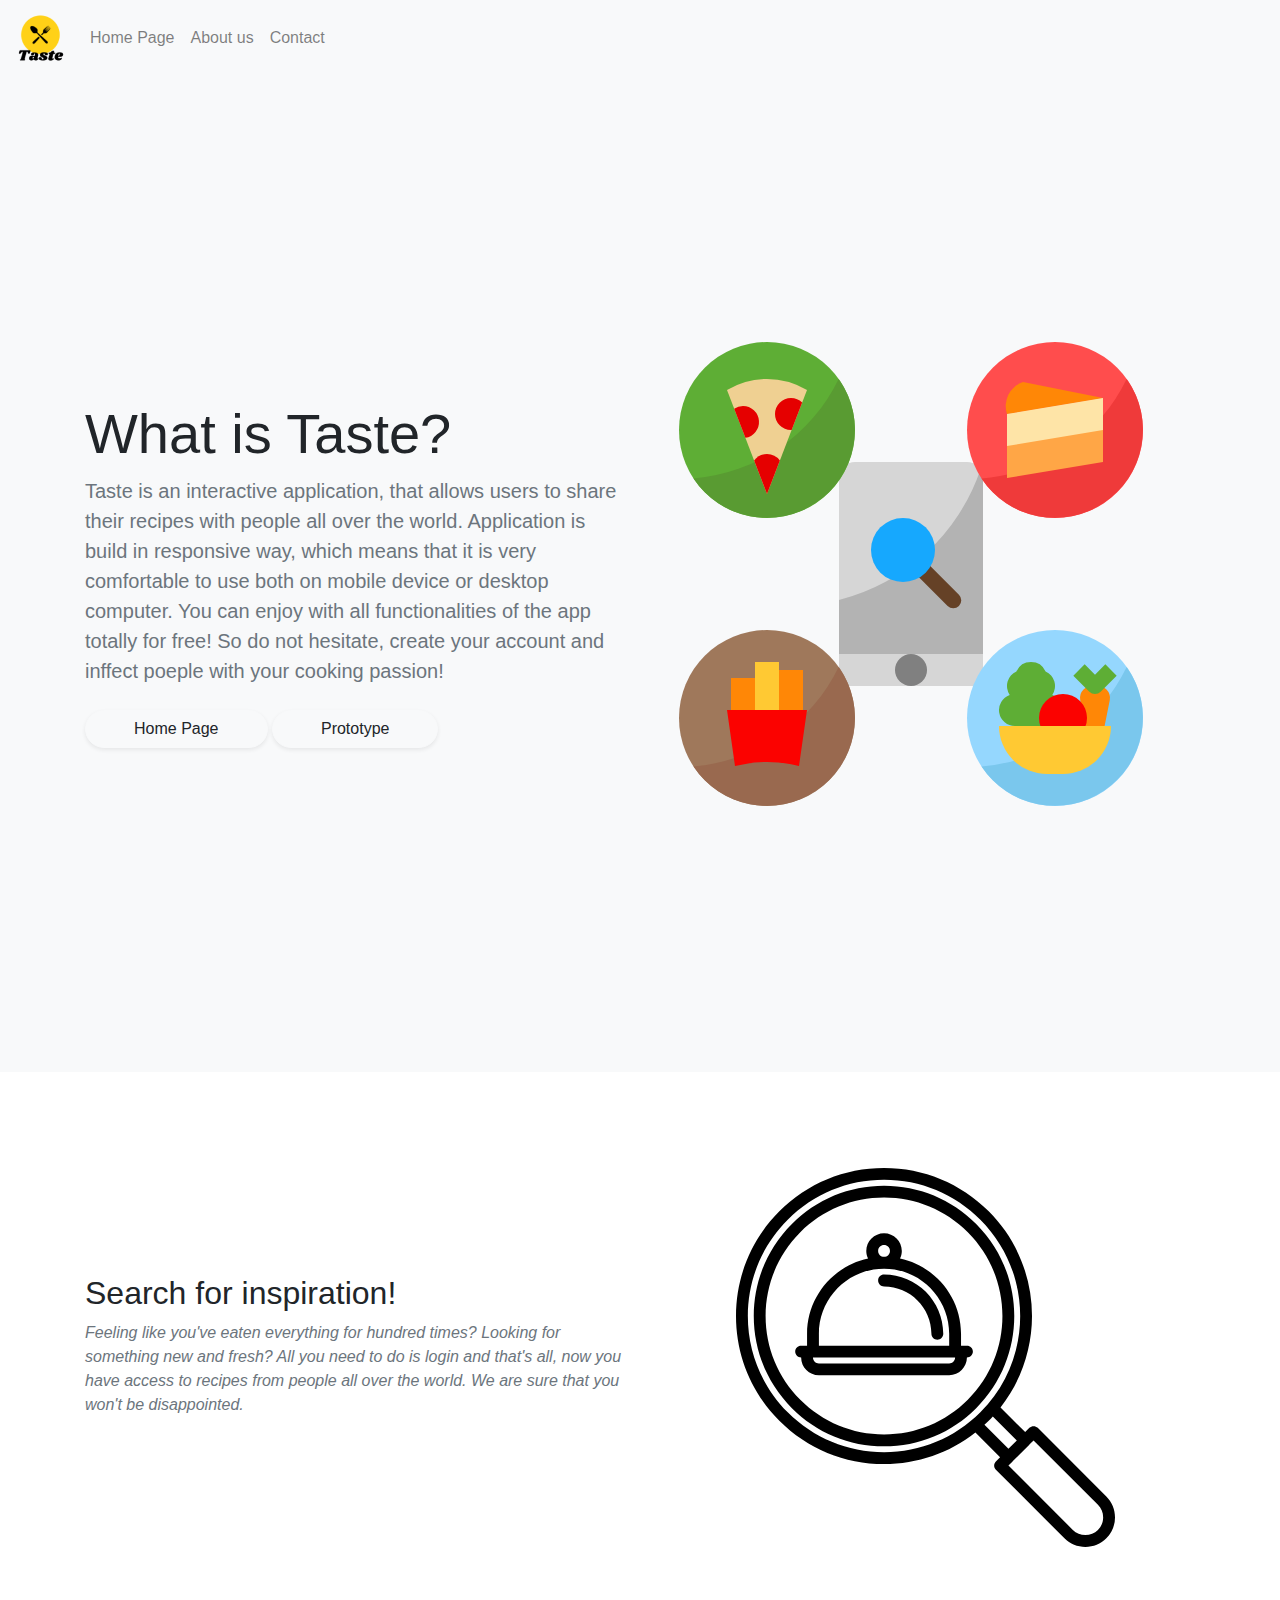
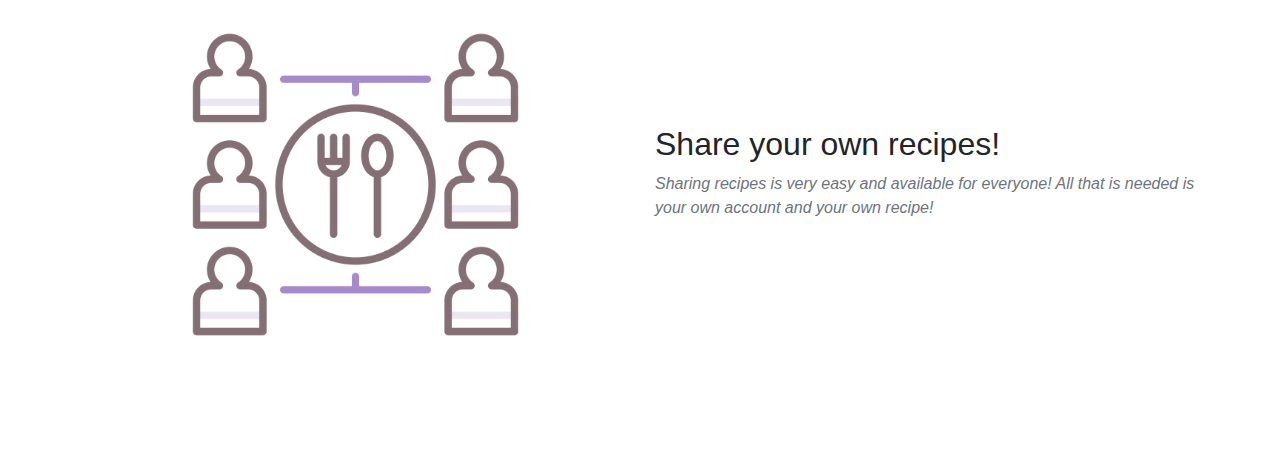
==== taste/index.html @ 820bd516 "landing page" ====
<html lang="en">
<head>
  <meta charset="UTF-8">
  <meta name="viewport" content="width=device-width, initial-scale=1.0">
  <meta http-equiv="X-UA-Compatible" content="ie=edge">
  <!-- Compiled and minified CSS -->
  <link rel="stylesheet" href="aStyles.css">
  <link rel="stylesheet" href="styles.css">
  <!-- Bootstrap  -->
  <link rel="stylesheet" href="https://stackpath.bootstrapcdn.com/bootstrap/4.3.1/css/bootstrap.min.css" integrity="sha384-ggOyR0iXCbMQv3Xipma34MD+dH/1fQ784/j6cY/iJTQUOhcWr7x9JvoRxT2MZw1T" crossorigin="anonymous">
  <!-- <link rel="stylesheet" href="https://cdnjs.cloudflare.com/ajax/libs/materialize/1.0.0/css/materialize.min.css"> -->
  <title>Taste</title>
  <link rel="manifest" href="/manifest.json">
  <meta name="theme-color" content="#FFE1C4">
  <link rel="apple-touch-icon" href="img/icons/icon96.png">
  <link href="https://fonts.googleapis.com/css2?family=Lexend+Tera&family=Oswald:wght@600&display=swap" rel="stylesheet">
  <meta name="apple-mobile-web-app-status-bar" content="aa7700">
  <link rel="shortcut icon" href="../favi.png" type="image/x-icon">
</head>
<body class="grey lighten-3"">

  
  <!-- NAVBAR -->
  <nav class="navbar navbar-expand-lg navbar-light bg-light">
    <a class="navbar-brand" href="#"><img src="../logo.png" alt="logo" style="width: 50px; height: 50px; padding:0;"></a>

    <button class="navbar-toggler" type="button" data-toggle="collapse" data-target="#navbarSupportedContent" aria-controls="navbarSupportedContent" aria-expanded="false" aria-label="Toggle navigation">
      <span class="navbar-toggler-icon"></span>
    </button>
  
    <div class="collapse navbar-collapse" id="navbarSupportedContent">
      <ul class="navbar-nav mr-auto ">
        <li class="nav-item liItem" style="display:normal">
            <a  class="nav-link" href="./index.html">
              Home Page
            </a>          </li>
          <li class="nav-item liItem" style="display:normal">
            <a  class="nav-link" href="./about.html">
              About us
            </a>          </li>
         <li class="nav-item liItem" style="display:normal">
           <a  class="nav-link" href="./contact.html">
            Contact
           </a>          </li>
      </ul>
    </div>
  </nav>
  <div class="bg-light">
    <div class="container py-5">
      <div class="row h-100 align-items-center py-5">
        <div class="col-lg-6">
          <h1 class="display-4">What is Taste?</h1>
          <p class="lead text-muted mb-0"><strong>Taste</strong> is an interactive application, that allows users to share their recipes with people all over the world. Application is build in responsive way, which means that it is very comfortable to use both on mobile device or desktop computer. You can enjoy with all functionalities of the app totally for free! So do not hesitate, create your account and inffect poeple with your cooking passion! </p>
          <br><a href="./index.html" class="btn btn-light px-5 rounded-pill shadow-sm">Home Page</a>
          <a href="https://pr.to/PMA18N/"  target="_blank" class="btn btn-light px-5 rounded-pill shadow-sm">Prototype</a>
        </div>
        
        <div class="col-lg-6 d-none d-lg-block"><img src="../order-food.svg" alt="" class="img-fluid"></div>
      </div>
    </div>
  </div>
  
  <div class="bg-white py-5">
    <div class="container py-5">
      <div class="row align-items-center mb-5">
        <div class="col-lg-6 order-2 order-lg-1"><i class="fa fa-bar-chart fa-2x mb-3 text-primary"></i>
          <h2 class="font-weight-light">Search for inspiration!</h2>
          <p class="font-italic text-muted mb-4">Feeling like you've eaten everything for hundred times? Looking for something new and fresh? All you need to do is login and that's all, now you have access to recipes from people all over the world. We are sure that you won't be disappointed.</p>
        </div>
        <div class="col-lg-5 px-5 mx-auto order-1 order-lg-2"><img src="../food-delivery.svg" alt="" class="img-fluid mb-4 mb-lg-0"></div>
      </div>
      <div class="row align-items-center">
        <div class="col-lg-5 px-5 mx-auto"><img src="../family.png" alt="" class="img-fluid mb-4 mb-lg-0"></div>
        <div class="col-lg-6"><i class="fa fa-leaf fa-2x mb-3 text-primary"></i>
          <h2 class="font-weight-light">Share your own recipes!</h2>
          <p class="font-italic text-muted mb-4">Sharing recipes is very easy and available for everyone! All that is needed is your own account and your own recipe!</p>
        </div>
      </div>
    </div>
  </div>
  <script src="https://code.jquery.com/jquery-3.3.1.slim.min.js" integrity="sha384-q8i/X+965DzO0rT7abK41JStQIAqVgRVzpbzo5smXKp4YfRvH+8abtTE1Pi6jizo" crossorigin="anonymous"></script>
<script src="https://cdnjs.cloudflare.com/ajax/libs/popper.js/1.14.7/umd/popper.min.js" integrity="sha384-UO2eT0CpHqdSJQ6hJty5KVphtPhzWj9WO1clHTMGa3JDZwrnQq4sF86dIHNDz0W1" crossorigin="anonymous"></script>
<script src="https://stackpath.bootstrapcdn.com/bootstrap/4.3.1/js/bootstrap.min.js" integrity="sha384-JjSmVgyd0p3pXB1rRibZUAYoIIy6OrQ6VrjIEaFf/nJGzIxFDsf4x0xIM+B07jRM" crossorigin="anonymous"></script>
</body>
</html>
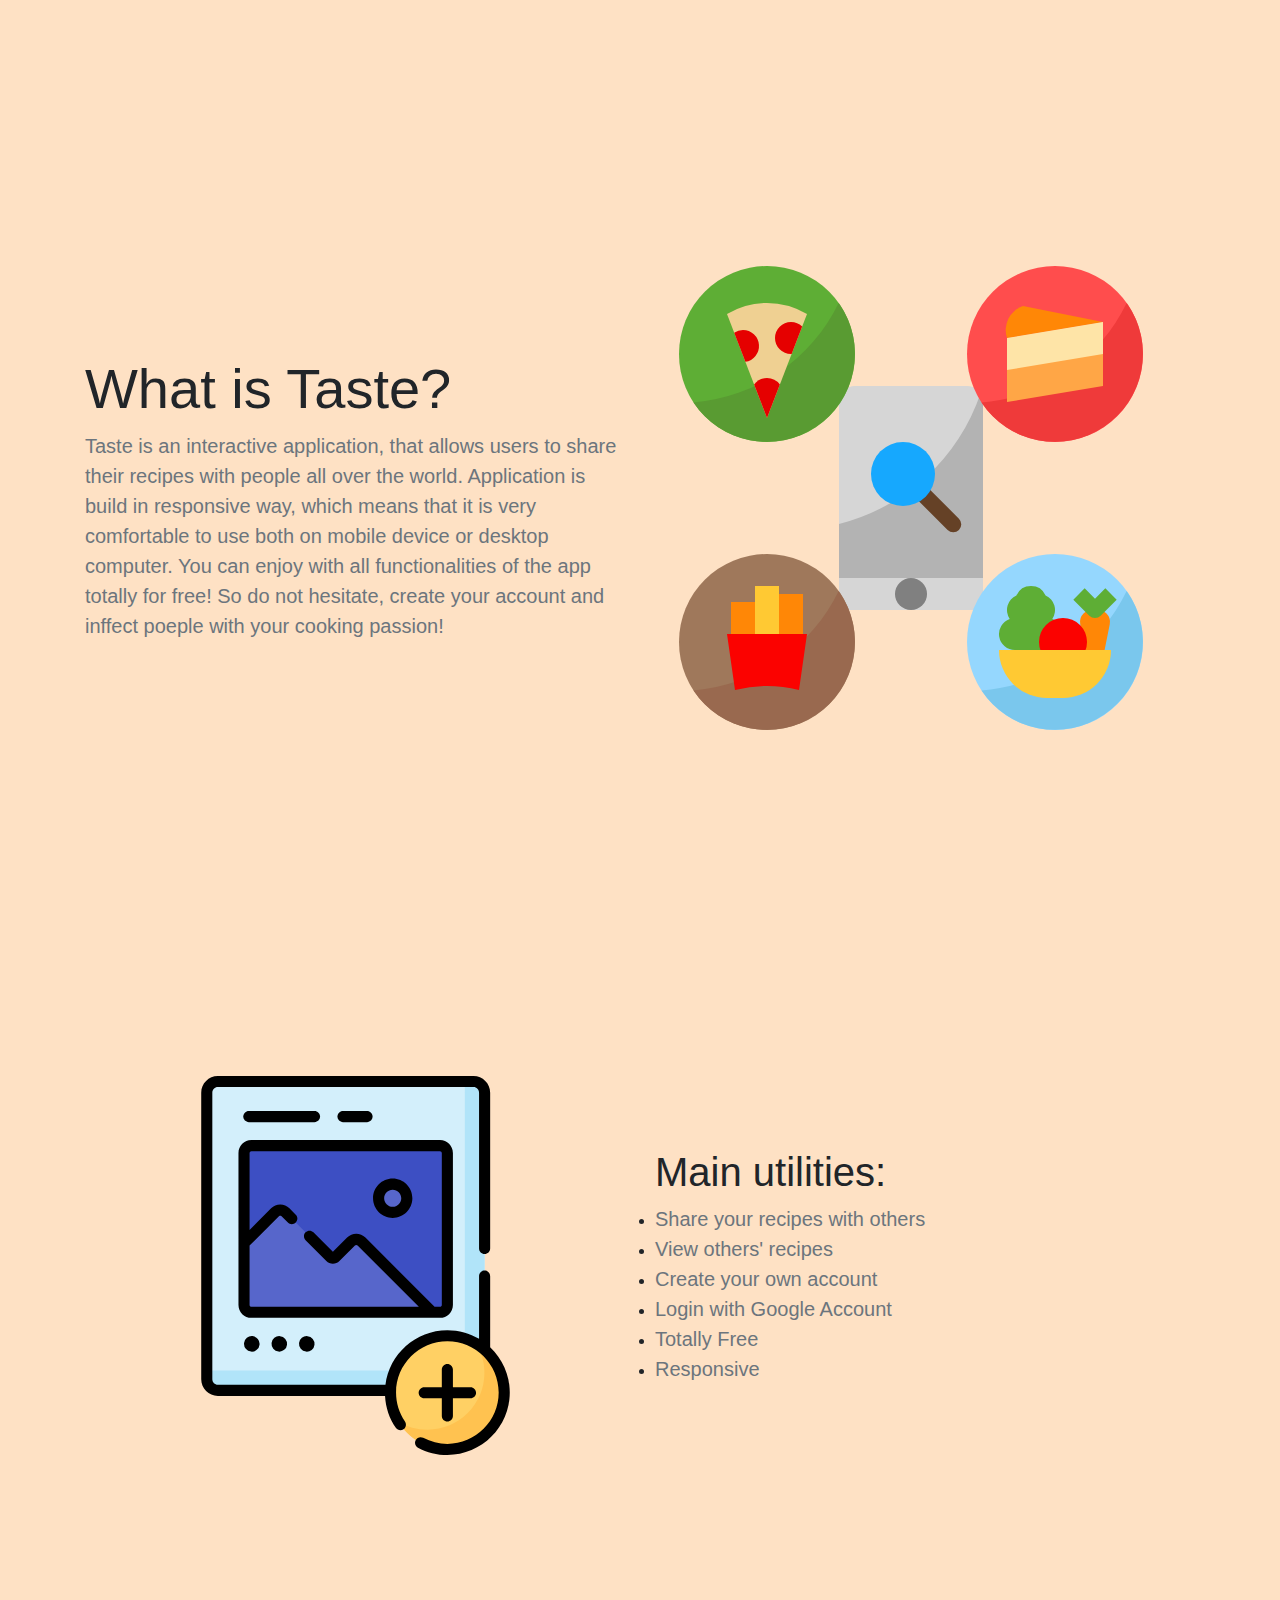
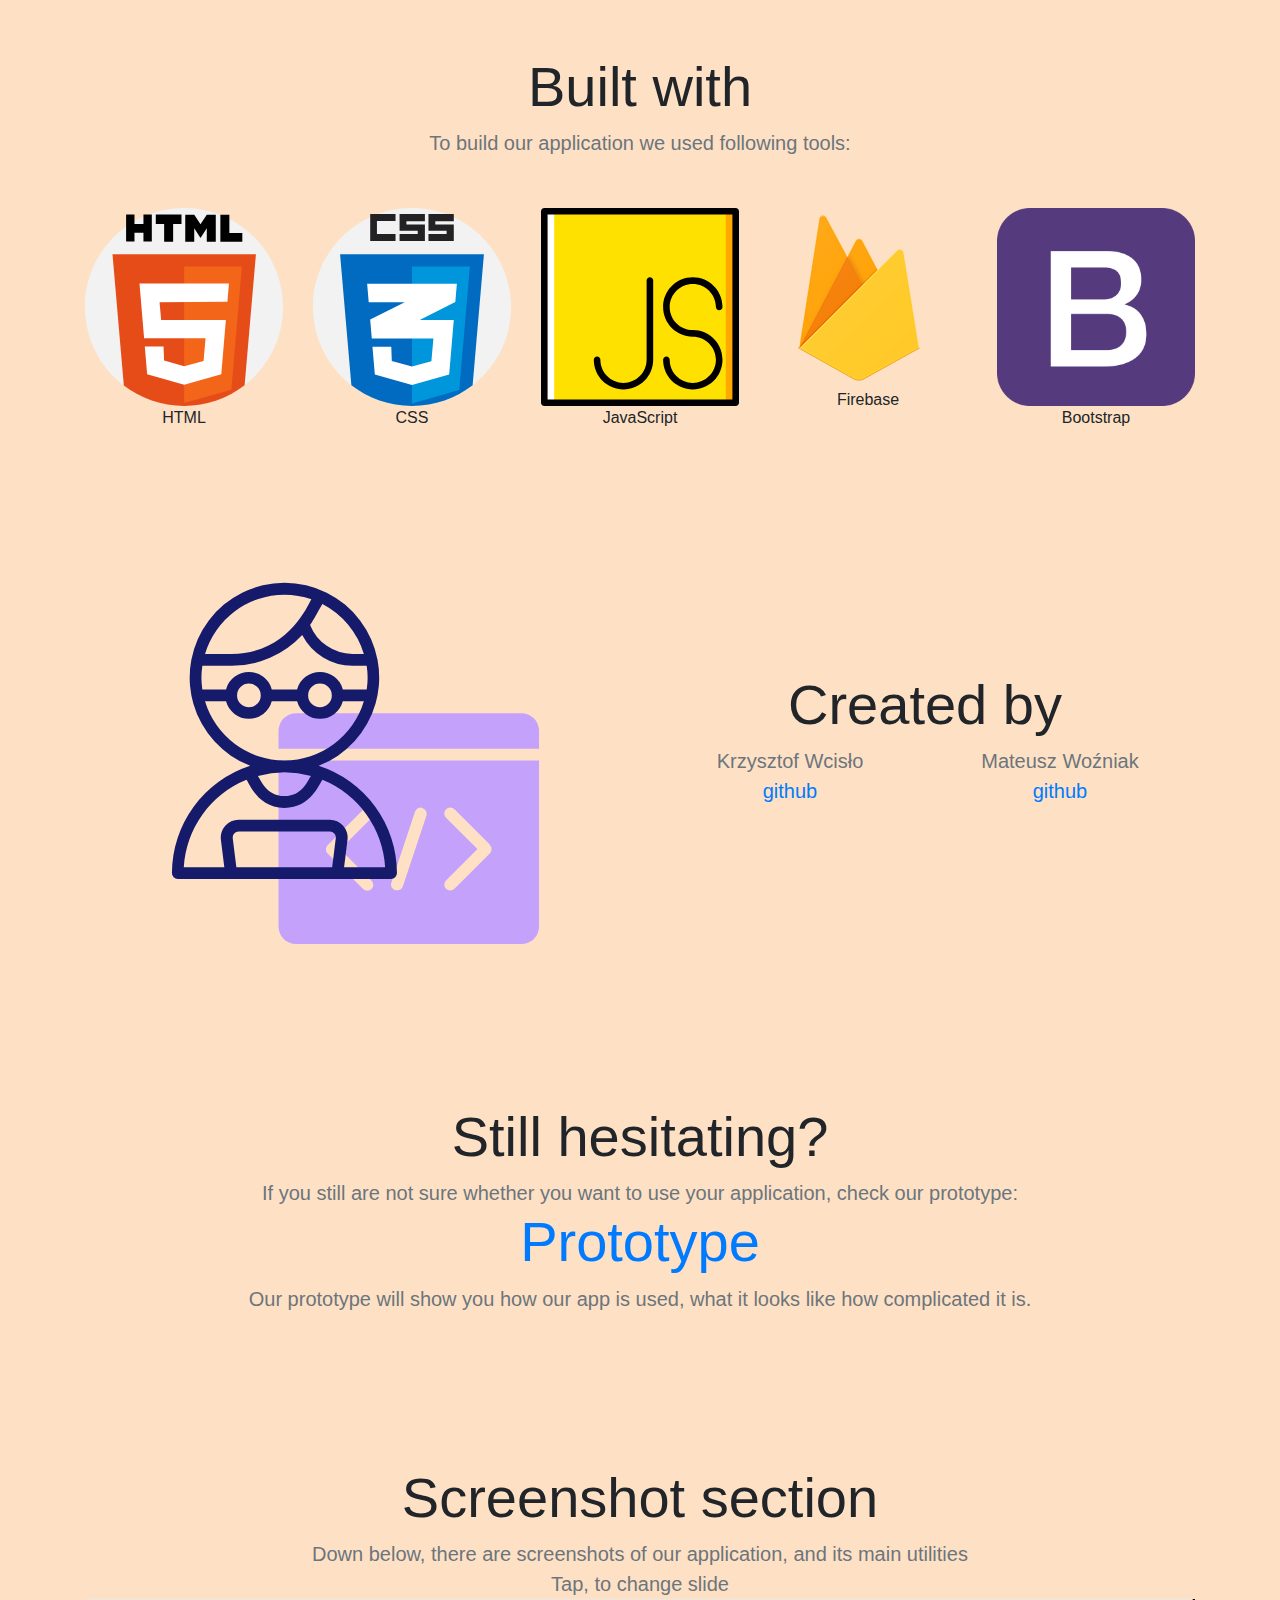
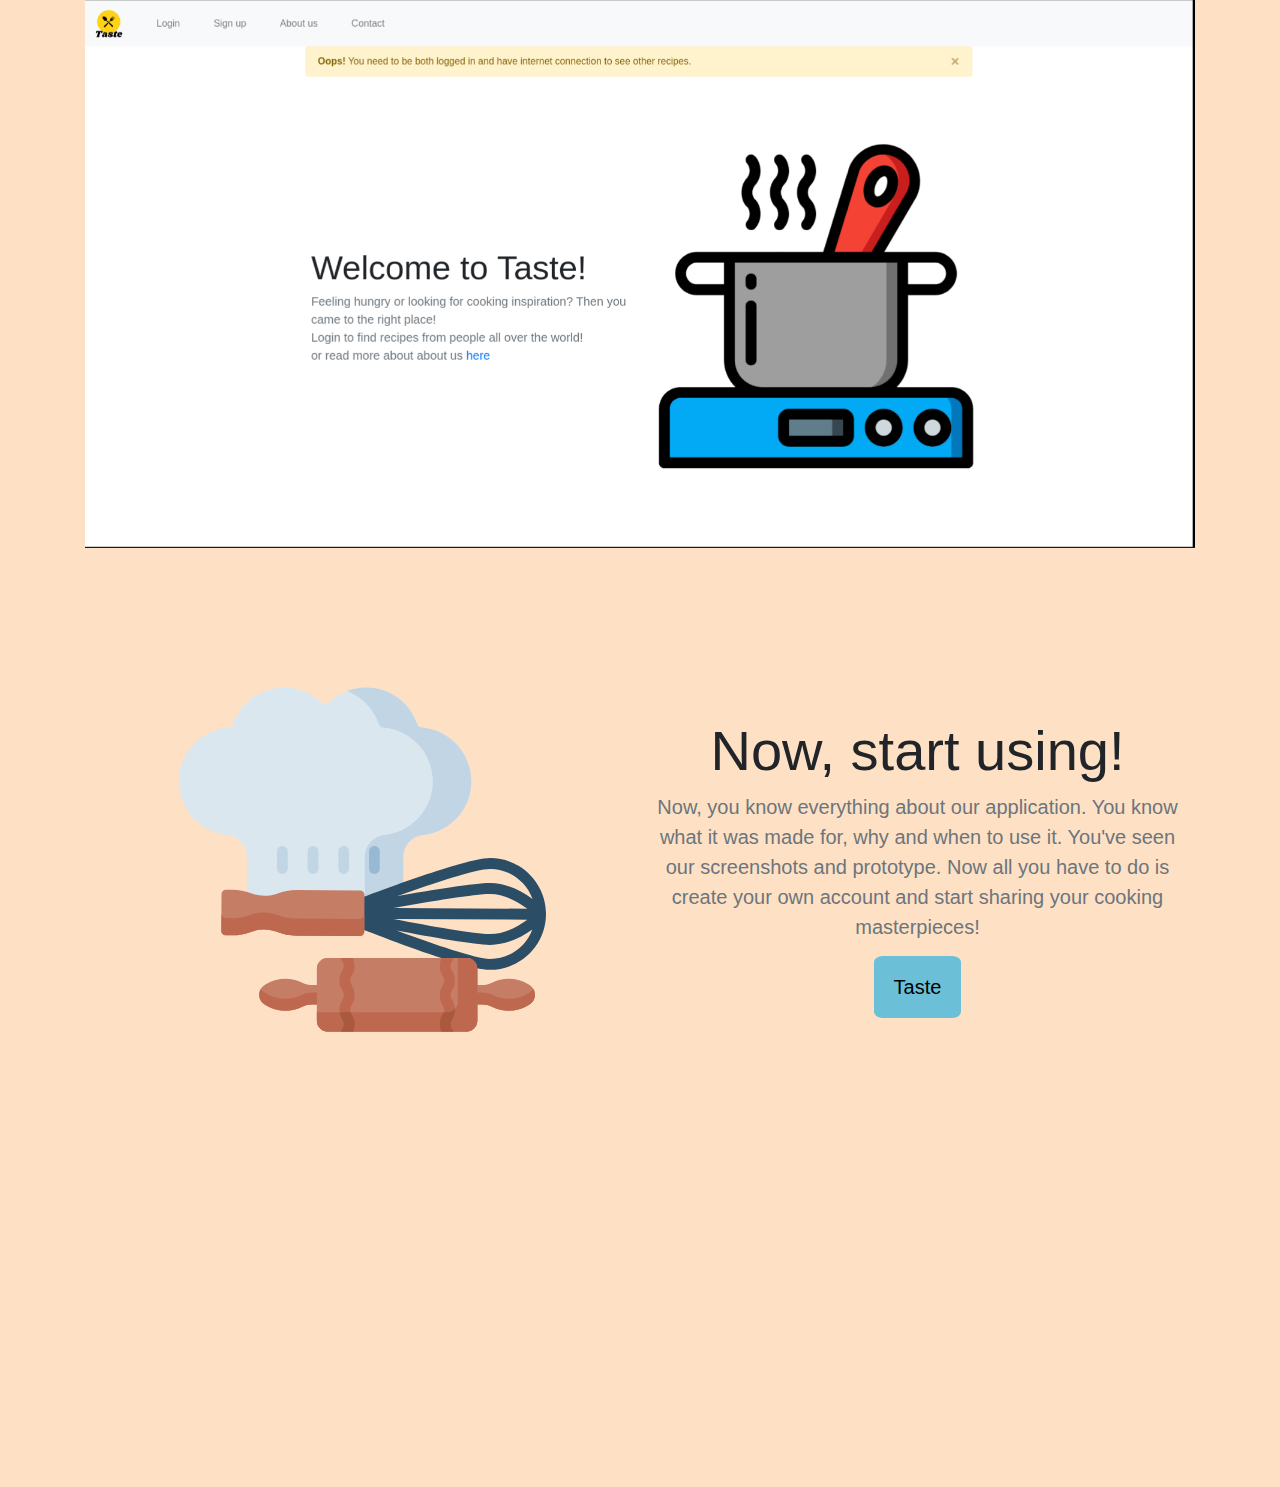
==== commit ba2945da: "redesign landing page" ====
--- a/taste/index.html
+++ b/taste/index.html
@@ -4,7 +4,7 @@
   <meta name="viewport" content="width=device-width, initial-scale=1.0">
   <meta http-equiv="X-UA-Compatible" content="ie=edge">
   <!-- Compiled and minified CSS -->
-  <link rel="stylesheet" href="aStyles.css">
+  <link rel="stylesheet" href="styles.css">
   <link rel="stylesheet" href="styles.css">
   <!-- Bootstrap  -->
   <link rel="stylesheet" href="https://stackpath.bootstrapcdn.com/bootstrap/4.3.1/css/bootstrap.min.css" integrity="sha384-ggOyR0iXCbMQv3Xipma34MD+dH/1fQ784/j6cY/iJTQUOhcWr7x9JvoRxT2MZw1T" crossorigin="anonymous">
@@ -16,43 +16,16 @@
   <link href="https://fonts.googleapis.com/css2?family=Lexend+Tera&family=Oswald:wght@600&display=swap" rel="stylesheet">
   <meta name="apple-mobile-web-app-status-bar" content="aa7700">
   <link rel="shortcut icon" href="../favi.png" type="image/x-icon">
+  <link href="https://fonts.googleapis.com/css2?family=Anton&display=swap" rel="stylesheet"> 
 </head>
-<body class="grey lighten-3"">
-
-  
-  <!-- NAVBAR -->
-  <nav class="navbar navbar-expand-lg navbar-light bg-light">
-    <a class="navbar-brand" href="#"><img src="../logo.png" alt="logo" style="width: 50px; height: 50px; padding:0;"></a>
-
-    <button class="navbar-toggler" type="button" data-toggle="collapse" data-target="#navbarSupportedContent" aria-controls="navbarSupportedContent" aria-expanded="false" aria-label="Toggle navigation">
-      <span class="navbar-toggler-icon"></span>
-    </button>
-  
-    <div class="collapse navbar-collapse" id="navbarSupportedContent">
-      <ul class="navbar-nav mr-auto ">
-        <li class="nav-item liItem" style="display:normal">
-            <a  class="nav-link" href="./index.html">
-              Home Page
-            </a>          </li>
-          <li class="nav-item liItem" style="display:normal">
-            <a  class="nav-link" href="./about.html">
-              About us
-            </a>          </li>
-         <li class="nav-item liItem" style="display:normal">
-           <a  class="nav-link" href="./contact.html">
-            Contact
-           </a>          </li>
-      </ul>
-    </div>
-  </nav>
-  <div class="bg-light">
+<body class="grey lighten-3 landingPage">
+  <div class="landing">
     <div class="container py-5">
-      <div class="row h-100 align-items-center py-5">
+        
+      <div class="row h-100 align-items-center py-5" >
         <div class="col-lg-6">
           <h1 class="display-4">What is Taste?</h1>
           <p class="lead text-muted mb-0"><strong>Taste</strong> is an interactive application, that allows users to share their recipes with people all over the world. Application is build in responsive way, which means that it is very comfortable to use both on mobile device or desktop computer. You can enjoy with all functionalities of the app totally for free! So do not hesitate, create your account and inffect poeple with your cooking passion! </p>
-          <br><a href="./index.html" class="btn btn-light px-5 rounded-pill shadow-sm">Home Page</a>
-          <a href="https://pr.to/PMA18N/"  target="_blank" class="btn btn-light px-5 rounded-pill shadow-sm">Prototype</a>
         </div>
         
         <div class="col-lg-6 d-none d-lg-block"><img src="../order-food.svg" alt="" class="img-fluid"></div>
@@ -60,24 +33,113 @@
     </div>
   </div>
   
-  <div class="bg-white py-5">
-    <div class="container py-5">
-      <div class="row align-items-center mb-5">
-        <div class="col-lg-6 order-2 order-lg-1"><i class="fa fa-bar-chart fa-2x mb-3 text-primary"></i>
-          <h2 class="font-weight-light">Search for inspiration!</h2>
-          <p class="font-italic text-muted mb-4">Feeling like you've eaten everything for hundred times? Looking for something new and fresh? All you need to do is login and that's all, now you have access to recipes from people all over the world. We are sure that you won't be disappointed.</p>
+  <div class="py-5">
+    <div class="container py-5" style="margin-bottom:150px;">
+        <div class="row align-items-center" style="padding-top:80px;">
+            <div class="col-lg-5 px-5 mx-auto"><img src="share-post.svg" alt="" class="img-fluid mb-4 mb-lg-0"></div>
+            <div class="col-lg-6"><i class="fa fa-leaf fa-2x mb-3 text-primary"></i>
+                <h1>Main utilities:</h1>
+                <ul class="list-group">
+                    <li> <p class="lead text-muted mb-0">Share your recipes with others</p></li>
+                    <li> <p class="lead text-muted mb-0">View others' recipes</p></li>
+                    <li> <p class="lead text-muted mb-0">Create your own account</p></li>
+                    <li> <p class="lead text-muted mb-0">Login with Google Account</p></li>
+                    <li> <p class="lead text-muted mb-0">Totally Free</p></li>
+                    <li> <p class="lead text-muted mb-0">Responsive</p></li>
+                  </ul>
+            </div>
+          </div>     
+    </div>
+    <h1 class="display-4 text-center">Built with</h1>
+    <p class="lead text-muted mb-0 text-center" style="padding-bottom:50px;">To build our application we used following tools:</p>
+    <div class="container">
+      <div class="row">
+        <div class="col-sm">
+          <img class="img-fluid"src="html-5.svg" alt="">
+          <p class="text-center">HTML</p>
         </div>
-        <div class="col-lg-5 px-5 mx-auto order-1 order-lg-2"><img src="../food-delivery.svg" alt="" class="img-fluid mb-4 mb-lg-0"></div>
-      </div>
-      <div class="row align-items-center">
-        <div class="col-lg-5 px-5 mx-auto"><img src="../family.png" alt="" class="img-fluid mb-4 mb-lg-0"></div>
-        <div class="col-lg-6"><i class="fa fa-leaf fa-2x mb-3 text-primary"></i>
-          <h2 class="font-weight-light">Share your own recipes!</h2>
-          <p class="font-italic text-muted mb-4">Sharing recipes is very easy and available for everyone! All that is needed is your own account and your own recipe!</p>
+        <div class="col-sm">
+            <img class="img-fluid"src="css.svg" alt="">
+            <p class="text-center">CSS</p>
         </div>
+        <div class="col-sm">
+            <img class="img-fluid"src="js.svg" alt="">
+            <p class="text-center">JavaScript</p>
+        </div>
+        <div class="col-sm">
+            <img class="img-fluid"src="SAS.png" alt="">
+          <p class="text-center">Firebase</p>
+          </div>
+          <div class="col-sm">
+            <img class="img-fluid"src="bt.png" alt="">
+          <p class="text-center">Bootstrap</p>
+          </div>
       </div>
     </div>
+    <div class="container py-5" style="margin-bottom:150px;">
+        <div class="row align-items-center" style="margin-top:80px;">
+            <div class="col-lg-5 px-5 mx-auto"><img src="coding.svg" alt="" class="img-fluid mb-4 mb-lg-0"></div>
+            <div class="col-lg-6"><i class="fa fa-leaf fa-2x mb-3 text-primary"></i>
+                <h1 class="display-4 text-center">Created by</h1>
+                <div class="container">
+                    <div class="row">
+                      <div class="col-sm">
+                        <p class="lead text-muted mb-0 text-center" style="padding-bottom:50px;">Krzysztof Wcisło<br><a href="https://github.com/kwcislo98" target="_blank">github</a></p>
+                      </div>
+                      <div class="col-sm">
+                        <p class="lead text-muted mb-0 text-center" style="padding-bottom:50px;">Mateusz Woźniak<br><a href="https://github.com/mWozniak98" target="_blank">github</a></p>
+                      </div>
+            </div>
+          </div>     
+    </div>
+    
   </div>
+  <div style="margin-top:150px;"> 
+    <h1 class="display-4 text-center">Still hesitating?</h1>
+    <p class="lead text-muted mb-0 text-center">If you still are not sure whether you want to use your application, check our prototype:</p>
+         <a href="https://pr.to/PMA18N/" target="_blank"><h1 class="display-4 text-center">Prototype</h1></a>  
+    <p class="lead text-muted mb-0 text-center">Our prototype will show you how our app is used, what it looks like how complicated it is.</p>
+  </div>
+ <div style="margin-top:150px;">
+    <h1 class="display-4 text-center">Screenshot section</h1>
+    <p class="lead text-muted mb-0 text-center">Down below, there are screenshots of our application, and its main utilities
+        <br>Tap, to change slide
+    </p>
+    <div id="carouselExampleControls" class="carousel slide" data-ride="carousel">
+        <div class="carousel-inner">
+          <div class="carousel-item active">
+            <img class="d-block w-100" src="screen1.png" alt="First slide">
+          </div>
+          <div class="carousel-item">
+            <img class="d-block w-100" src="screen2.png" alt="Second slide">
+          </div>
+          <div class="carousel-item">
+            <img class="d-block w-100" src="screen3.png" alt="Third slide">
+          </div>
+          <div class="carousel-item">
+            <img class="d-block w-100" src="screen4.png" alt="Third slide">
+          </div>
+        </div>
+        <a class="carousel-control-prev" href="#carouselExampleControls" role="button" data-slide="prev">
+          <span class="carousel-control-prev-icon" aria-hidden="true"></span>
+          <span class="sr-only">Previous</span>
+        </a>
+        <a class="carousel-control-next" href="#carouselExampleControls" role="button" data-slide="next">
+          <span class="carousel-control-next-icon" aria-hidden="true"></span>
+          <span class="sr-only">Next</span>
+        </a>
+      </div>
+ </div>
+ <div class="container py-5" style="margin-bottom:150px;">
+    <div class="row align-items-center" style="margin-top:80px;">
+        <div class="col-lg-5 px-5 mx-auto"><img src="../cooking.svg" alt="" class="img-fluid mb-4 mb-lg-0"></div>
+        <div class="col-lg-6"><i class="fa fa-leaf fa-2x mb-3 text-primary"></i>
+            <h1 class="display-4 text-center">Now, start using!</h1>
+            <p class="lead text-muted mb-0 text-center">Now, you know everything about our application. You know what it was made for, why and when to use it. You've seen our screenshots and prototype. Now all you have to do is create your own account and start sharing your cooking masterpieces!
+                <br><br> <a href="https://kwcislo98.github.io/" style="border-radius: 10%; background-color:#6bbfd6; color:black; padding:20px;">Taste</a>
+            </p>
+      </div>     
+</div>
   <script src="https://code.jquery.com/jquery-3.3.1.slim.min.js" integrity="sha384-q8i/X+965DzO0rT7abK41JStQIAqVgRVzpbzo5smXKp4YfRvH+8abtTE1Pi6jizo" crossorigin="anonymous"></script>
 <script src="https://cdnjs.cloudflare.com/ajax/libs/popper.js/1.14.7/umd/popper.min.js" integrity="sha384-UO2eT0CpHqdSJQ6hJty5KVphtPhzWj9WO1clHTMGa3JDZwrnQq4sF86dIHNDz0W1" crossorigin="anonymous"></script>
 <script src="https://stackpath.bootstrapcdn.com/bootstrap/4.3.1/js/bootstrap.min.js" integrity="sha384-JjSmVgyd0p3pXB1rRibZUAYoIIy6OrQ6VrjIEaFf/nJGzIxFDsf4x0xIM+B07jRM" crossorigin="anonymous"></script>
--- a/taste/styles.css
+++ b/taste/styles.css
@@ -0,0 +1,11 @@
+.landing{
+    height: 100% !important;
+}
+
+.landingPage{
+    background-color:#FEE1C4;
+}
+.textWEL {
+    font-family: 'Anton', sans-serif;
+    font-size: 80px;
+}--- a/taste/styles.css
+++ b/taste/styles.css
@@ -0,0 +1,11 @@
+.landing{
+    height: 100% !important;
+}
+
+.landingPage{
+    background-color:#FEE1C4;
+}
+.textWEL {
+    font-family: 'Anton', sans-serif;
+    font-size: 80px;
+}